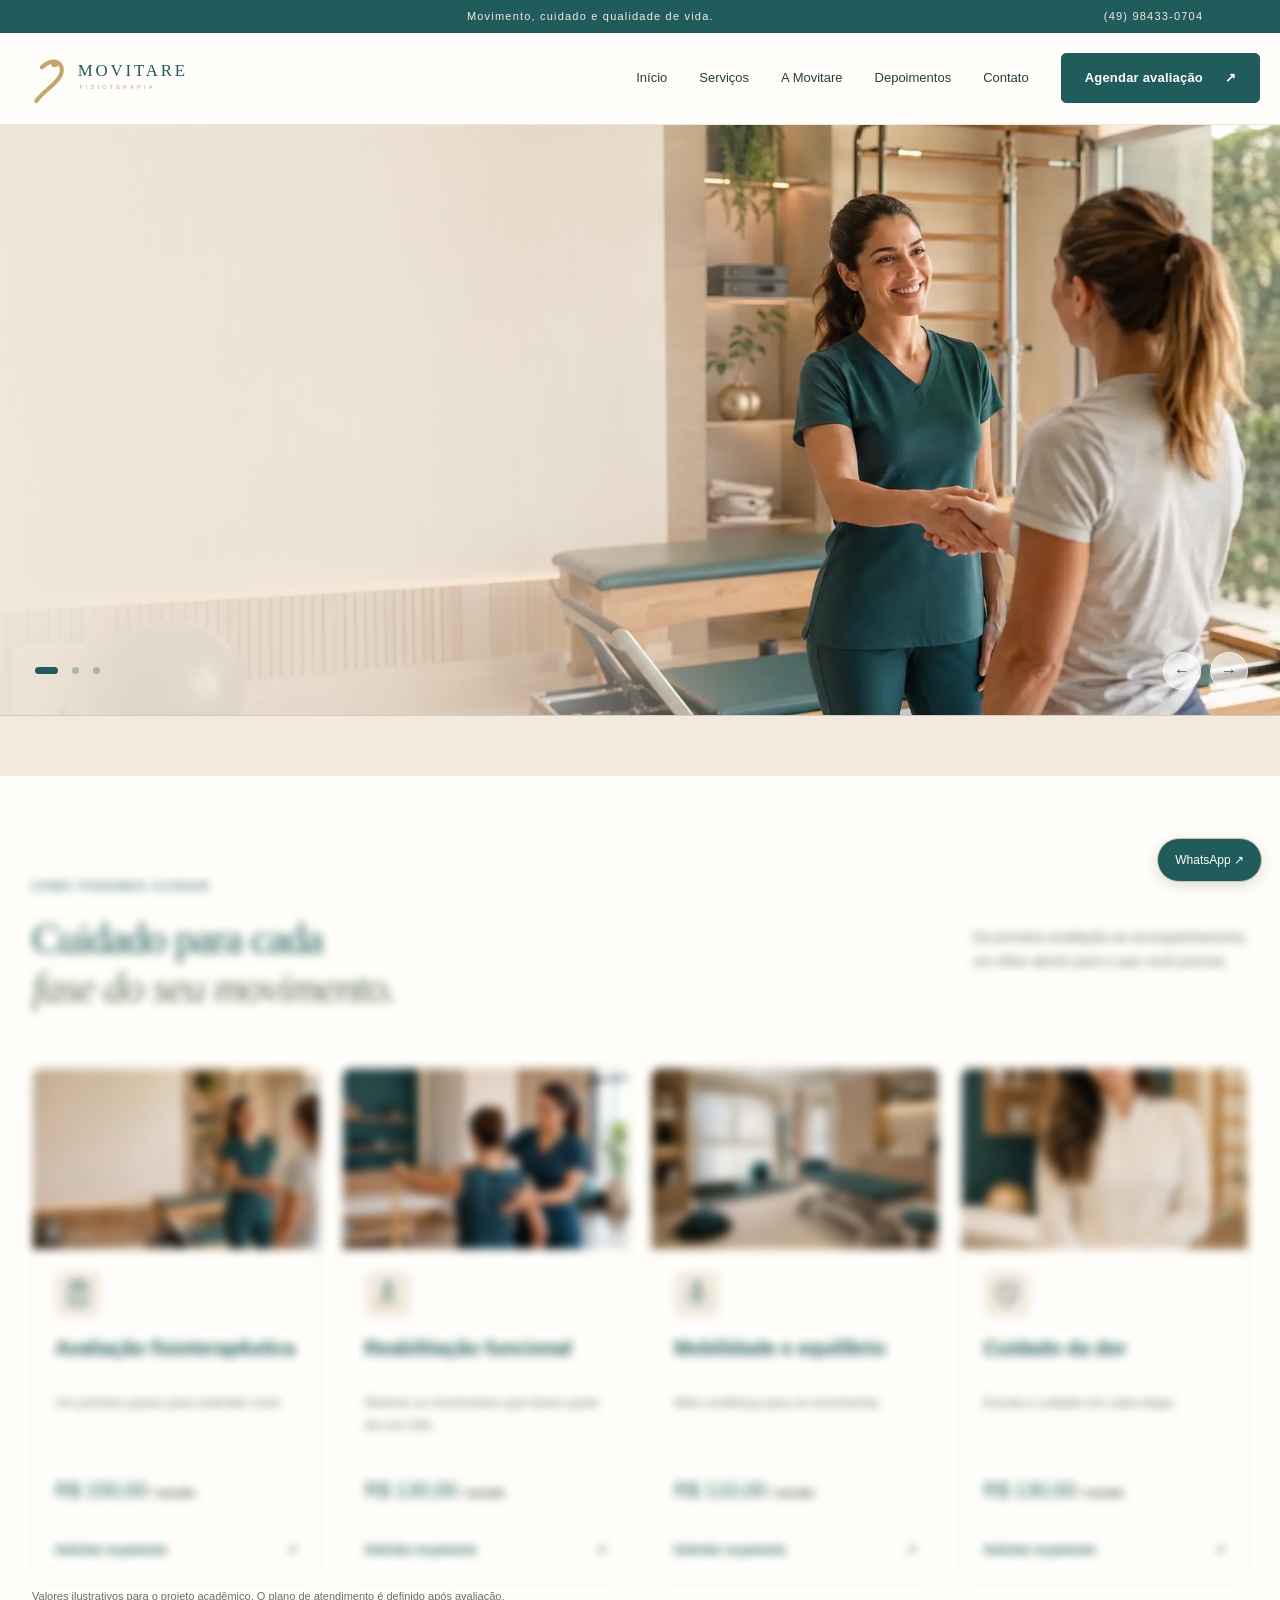
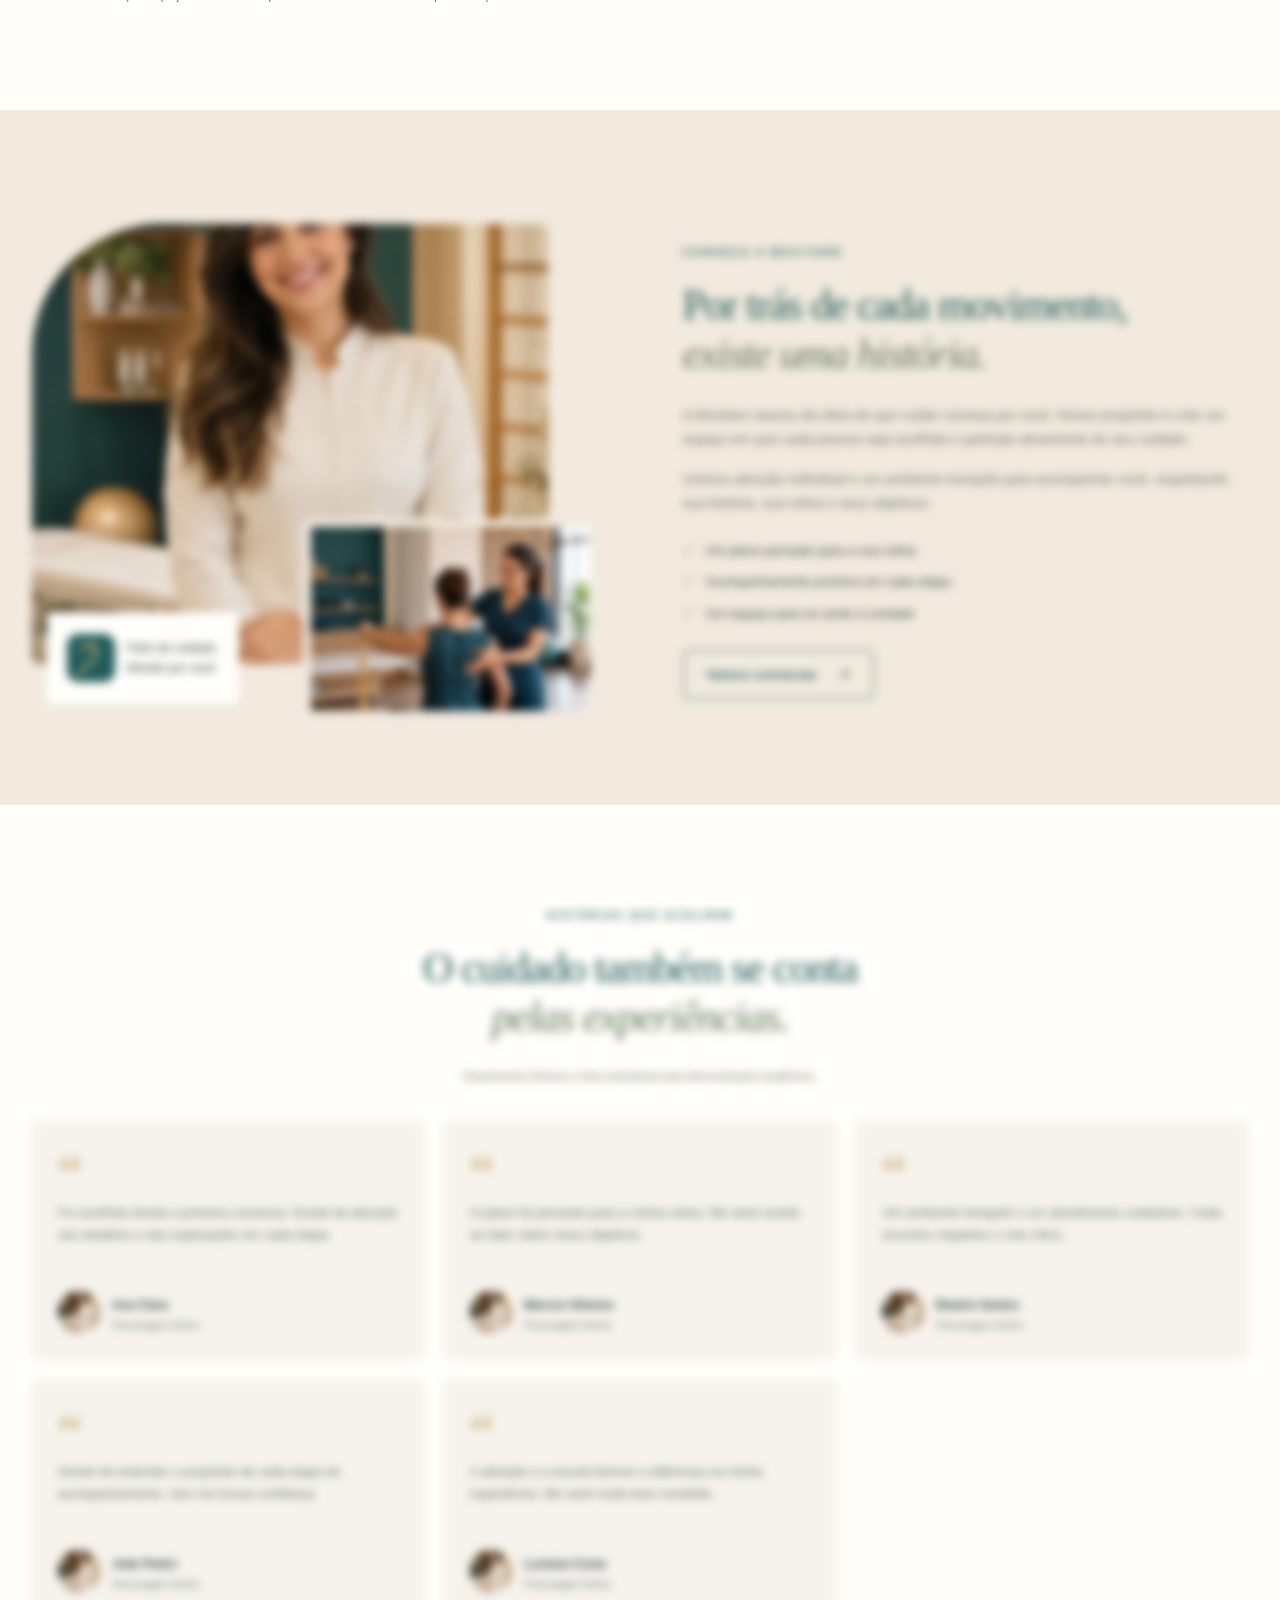
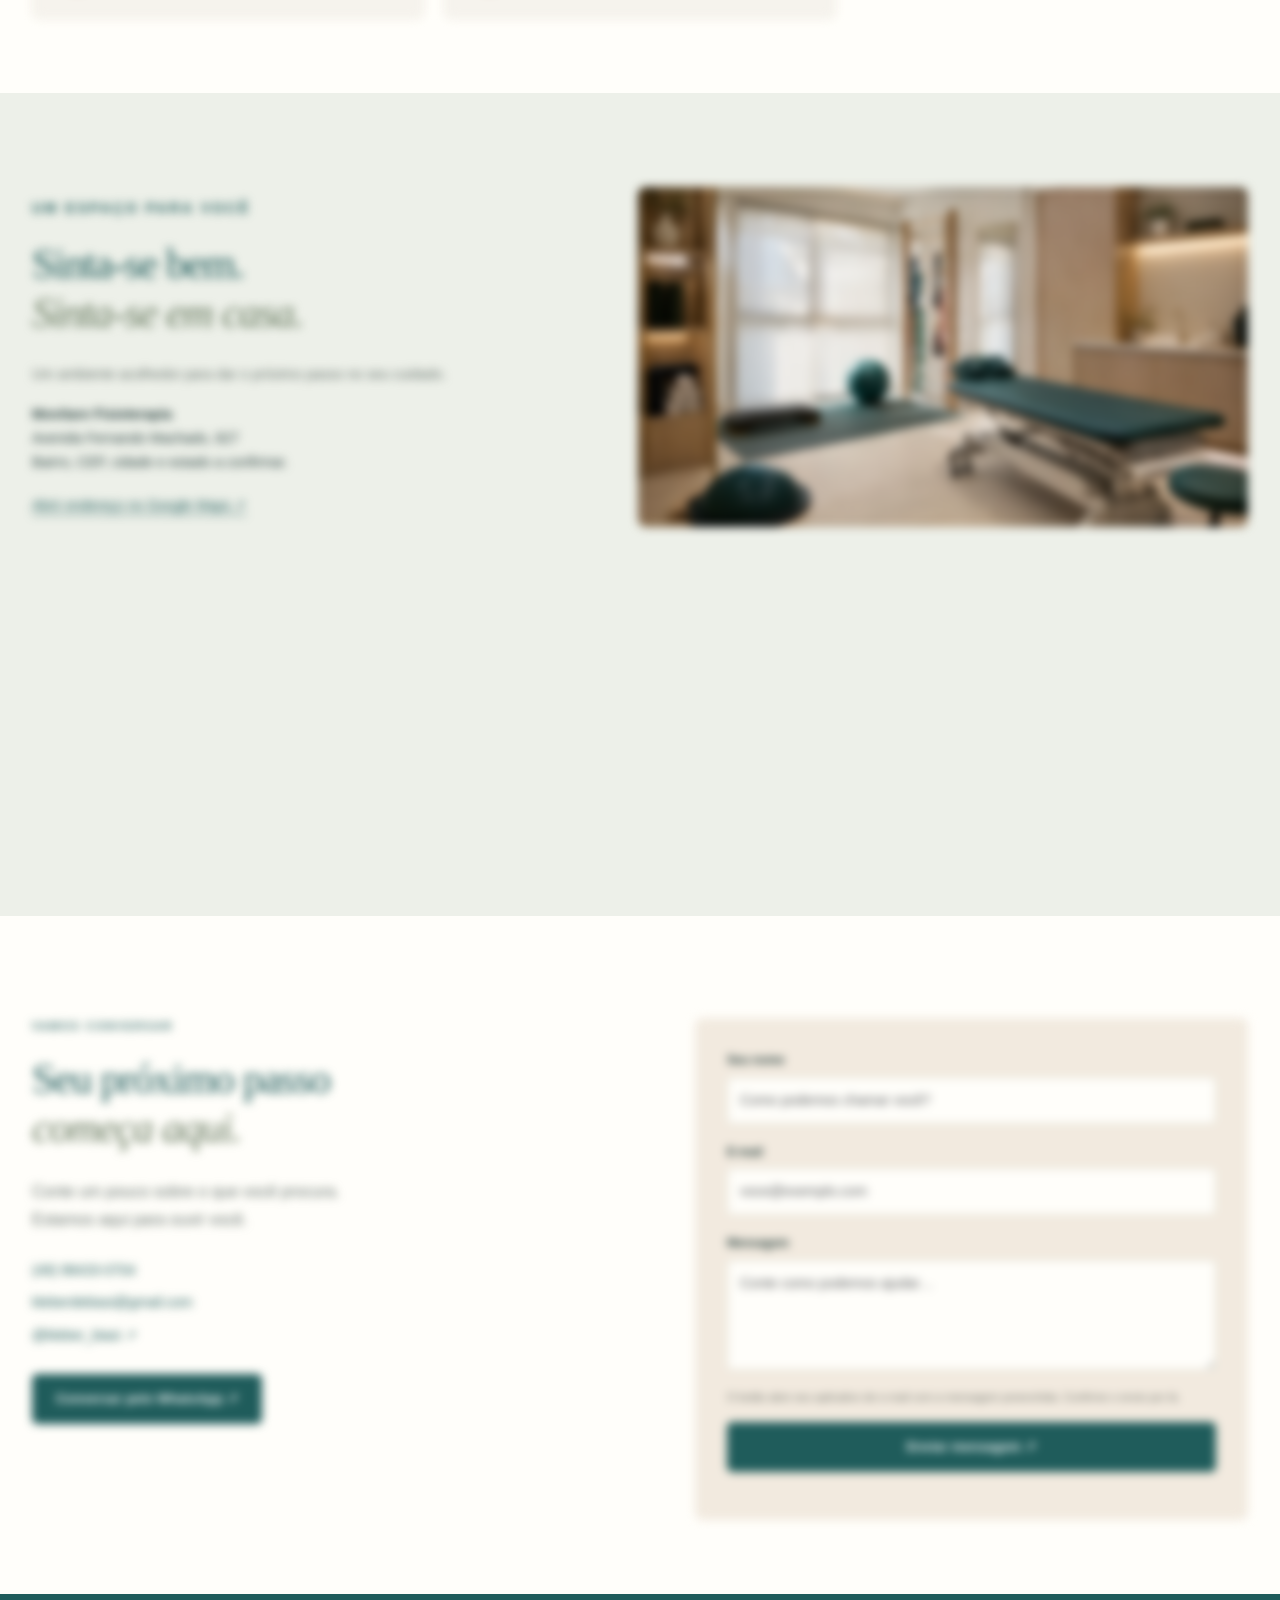
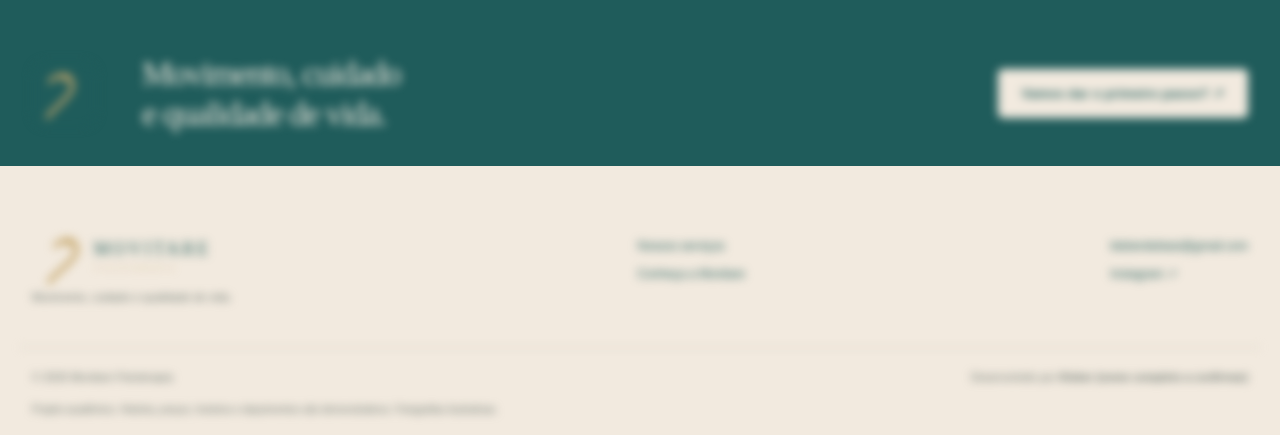
==== index.html @ c1bf9001 "Adiciona paginas e recursos do site Movitare" ====
<!doctype html><html lang="pt-BR"><head><meta charset="utf-8"><meta name="viewport" content="width=device-width, initial-scale=1"><meta name="description" content="Movitare Fisioterapia. Conheça nossos serviços e solicite seu orçamento. Movimento, cuidado e qualidade de vida."><meta property="og:title" content="Início | Movitare Fisioterapia"><meta property="og:image" content="movitare-assets/compartilhamento-social.webp"><meta name="theme-color" content="#1F5C5B"><title>Início | Movitare Fisioterapia</title><link rel="icon" href="movitare-assets/favicon-512.png"><link rel="stylesheet" href="vendor/bootstrap.min.css"><link rel="stylesheet" href="css/style.css"><script defer src="vendor/bootstrap.bundle.min.js"></script><script defer src="js/main.js"></script></head><body><a class="skip" href="#conteudo">Pular para o conteúdo</a><div class="topbar">Movimento, cuidado e qualidade de vida. <a href="tel:+5549984330704">(49) 98433-0704</a></div><header><nav class="navbar navbar-expand-lg container" aria-label="Menu principal"><a class="navbar-brand" href="index.html"><img src="movitare-assets/logo-movitare.svg" alt="Movitare Fisioterapia" width="225" height="57"></a><button class="navbar-toggler" type="button" data-bs-toggle="collapse" data-bs-target="#menu" aria-controls="menu" aria-expanded="false" aria-label="Abrir menu"><span class="navbar-toggler-icon"></span></button><div class="collapse navbar-collapse" id="menu"><ul class="navbar-nav ms-auto align-items-lg-center"><li><a class="nav-link" href="index.html">Início</a></li><li><a class="nav-link" href="index.html#servicos">Serviços</a></li><li><a class="nav-link" href="index.html#sobre">A Movitare</a></li><li><a class="nav-link" href="index.html#depoimentos">Depoimentos</a></li><li><a class="nav-link" href="index.html#contato">Contato</a></li><li><a class="btn btn-brand ms-lg-3" href="https://wa.me/5549984330704" target="_blank" rel="noopener">Agendar avaliação <span aria-hidden="true">↗</span></a></li></ul></div></nav></header><main id="conteudo"><section id="destaques" class="carousel slide hero" aria-label="Serviços em destaque"><div class="carousel-inner"><div class="carousel-item active"><img class="hero-image" src="movitare-assets/banner-principal.webp" alt="Fisioterapeuta acolhendo uma paciente" fetchpriority="high"><div class="hero-shade"></div><div class="container hero-content"><p class="eyebrow">SEU MOVIMENTO IMPORTA</p><h1>Volte a fazer o que<br> <em>faz bem a você.</em></h1><p class="hero-description">Cuidado individual, escuta e acolhimento.<br>Fisioterapia que acompanha o seu ritmo.</p><a class="btn btn-brand" href="servico1.html">Agendar minha avaliação <span aria-hidden="true">↗</span></a><p class="hero-note"><span aria-hidden="true">✧</span> Cuidado humanizado. Movimento com propósito.</p></div></div><div class="carousel-item "><img class="hero-image" src="movitare-assets/atendimento-ilustrativo.webp" alt="Atendimento de fisioterapia" loading="lazy"><div class="hero-shade"></div><div class="container hero-content"><p class="eyebrow">CUIDADO EM CADA ETAPA</p><h1>Cada movimento,<br><em>uma nova conquista.</em></h1><p class="hero-description">Um plano de cuidado pensado para você<br>e para os movimentos da sua vida.</p><a class="btn btn-brand" href="servico2.html">Conhecer a reabilitação <span aria-hidden="true">↗</span></a><p class="hero-note"><span aria-hidden="true">✧</span> Cuidado humanizado. Movimento com propósito.</p></div></div><div class="carousel-item "><img class="hero-image" src="movitare-assets/consultorio-ilustrativo.webp" alt="Ambiente de atendimento da clínica" loading="lazy"><div class="hero-shade"></div><div class="container hero-content"><p class="eyebrow">MAIS LEVEZA NO DIA A DIA</p><h1>Encontre o seu<br><em>próximo movimento.</em></h1><p class="hero-description">Um espaço acolhedor para cuidar de você,<br>com atenção aos seus objetivos.</p><a class="btn btn-brand" href="#servicos">Explorar nossos serviços <span aria-hidden="true">↗</span></a><p class="hero-note"><span aria-hidden="true">✧</span> Cuidado humanizado. Movimento com propósito.</p></div></div></div><div class="hero-controls container"><div class="carousel-indicators"><button type="button" data-bs-target="#destaques" data-bs-slide-to="0" class="active" aria-current="true" aria-label="Destaque 1"></button><button type="button" data-bs-target="#destaques" data-bs-slide-to="1" class=""  aria-label="Destaque 2"></button><button type="button" data-bs-target="#destaques" data-bs-slide-to="2" class=""  aria-label="Destaque 3"></button></div><div><button class="circle-button" type="button" data-bs-target="#destaques" data-bs-slide="prev" aria-label="Destaque anterior">←</button><button class="circle-button" type="button" data-bs-target="#destaques" data-bs-slide="next" aria-label="Próximo destaque">→</button></div></div></section><div class="values"><div class="container"><span>✧ Atendimento individualizado</span><span>✧ Escuta e acolhimento</span><span>✧ Cuidado em cada movimento</span></div></div><section id="servicos" class="section container"><div class="section-heading"><div><p class="eyebrow">COMO PODEMOS AJUDAR</p><h2>Cuidado para cada<br><em>fase do seu movimento.</em></h2></div><p>Da primeira avaliação ao acompanhamento,<br>um olhar atento para o que você precisa.</p></div><div class="services-grid"><article class="card service-card"><a href="servico1.html" tabindex="-1" aria-hidden="true"><img class="card-img-top" src="movitare-assets/banner-principal.webp" alt="" loading="lazy"></a><div class="card-body"><img class="service-icon" src="movitare-assets/icone-avaliacao.svg" alt="" width="46" height="46"><h3>Avaliação fisioterapêutica</h3><p>Um primeiro passo para entender você.</p><div class="price"><strong>R$ 150,00</strong><span> / sessão</span></div><a class="service-link" href="servico1.html">Solicitar orçamento <span aria-hidden="true">↗</span></a></div></article><article class="card service-card"><a href="servico2.html" tabindex="-1" aria-hidden="true"><img class="card-img-top" src="movitare-assets/atendimento-ilustrativo.webp" alt="" loading="lazy"></a><div class="card-body"><img class="service-icon" src="movitare-assets/icone-reabilitacao.svg" alt="" width="46" height="46"><h3>Reabilitação funcional</h3><p>Retome os movimentos que fazem parte da sua vida.</p><div class="price"><strong>R$ 130,00</strong><span> / sessão</span></div><a class="service-link" href="servico2.html">Solicitar orçamento <span aria-hidden="true">↗</span></a></div></article><article class="card service-card"><a href="servico3.html" tabindex="-1" aria-hidden="true"><img class="card-img-top" src="movitare-assets/consultorio-ilustrativo.webp" alt="" loading="lazy"></a><div class="card-body"><img class="service-icon" src="movitare-assets/icone-mobilidade.svg" alt="" width="46" height="46"><h3>Mobilidade e equilíbrio</h3><p>Mais confiança para se movimentar.</p><div class="price"><strong>R$ 110,00</strong><span> / sessão</span></div><a class="service-link" href="servico3.html">Solicitar orçamento <span aria-hidden="true">↗</span></a></div></article><article class="card service-card"><a href="servico4.html" tabindex="-1" aria-hidden="true"><img class="card-img-top" src="movitare-assets/foto-profissional-ilustrativa.webp" alt="" loading="lazy"></a><div class="card-body"><img class="service-icon" src="movitare-assets/icone-dor.svg" alt="" width="46" height="46"><h3>Cuidado da dor</h3><p>Escuta e cuidado em cada etapa.</p><div class="price"><strong>R$ 130,00</strong><span> / sessão</span></div><a class="service-link" href="servico4.html">Solicitar orçamento <span aria-hidden="true">↗</span></a></div></article></div><p class="small-note">Valores ilustrativos para o projeto acadêmico. O plano de atendimento é definido após avaliação.</p></section><section id="sobre" class="about-section"><div class="container about-grid"><div class="about-photos"><img class="about-main" src="movitare-assets/foto-profissional-ilustrativa.webp" alt="Fotografia ilustrativa de uma profissional de fisioterapia" loading="lazy"><img class="about-small" src="movitare-assets/atendimento-ilustrativo.webp" alt="Atendimento individual ilustrativo" loading="lazy"><div class="about-seal"><img src="movitare-assets/simbolo-movitare.svg" alt="" width="48" height="60"><span>Feito de cuidado.<br>Movido por você.</span></div></div><div><p class="eyebrow">CONHEÇA A MOVITARE</p><h2>Por trás de cada movimento,<br><em>existe uma história.</em></h2><p>A Movitare nasceu da ideia de que cuidar começa por ouvir. Nosso propósito é criar um espaço em que cada pessoa seja acolhida e participe ativamente do seu cuidado.</p><p>Unimos atenção individual e um ambiente tranquilo para acompanhar você, respeitando sua história, sua rotina e seus objetivos.</p><ul class="care-list"><li>Um plano pensado para a sua rotina</li><li>Acompanhamento próximo em cada etapa</li><li>Um espaço para se sentir à vontade</li></ul><a class="btn btn-outline-brand" href="#contato">Vamos conversar <span aria-hidden="true">↗</span></a></div></div></section><section id="depoimentos" class="section container"><p class="eyebrow text-center">HISTÓRIAS QUE ACOLHEM</p><h2 class="text-center">O cuidado também se conta<br><em>pelas experiências.</em></h2><p class="text-center small-note">Depoimentos fictícios e fotos ilustrativas para demonstração acadêmica.</p><div class="testimonial-grid"><figure class="testimonial"><span class="quote" aria-hidden="true">“</span><blockquote>Fui acolhida desde a primeira conversa. Gostei da atenção aos detalhes e das explicações em cada etapa.</blockquote><figcaption><img src="movitare-assets/foto-profissional-ilustrativa.webp" alt="Foto ilustrativa; não representa Ana Clara" loading="lazy"><div><strong>Ana Clara</strong><small>Personagem fictício</small></div></figcaption></figure><figure class="testimonial"><span class="quote" aria-hidden="true">“</span><blockquote>O plano foi pensado para a minha rotina. Me senti ouvido ao falar sobre meus objetivos.</blockquote><figcaption><img src="movitare-assets/foto-profissional-ilustrativa.webp" alt="Foto ilustrativa; não representa Marcos Oliveira" loading="lazy"><div><strong>Marcos Oliveira</strong><small>Personagem fictício</small></div></figcaption></figure><figure class="testimonial"><span class="quote" aria-hidden="true">“</span><blockquote>Um ambiente tranquilo e um atendimento cuidadoso. Cada encontro respeitou o meu ritmo.</blockquote><figcaption><img src="movitare-assets/foto-profissional-ilustrativa.webp" alt="Foto ilustrativa; não representa Beatriz Santos" loading="lazy"><div><strong>Beatriz Santos</strong><small>Personagem fictício</small></div></figcaption></figure><figure class="testimonial"><span class="quote" aria-hidden="true">“</span><blockquote>Gostei de entender o propósito de cada etapa do acompanhamento. Isso me trouxe confiança.</blockquote><figcaption><img src="movitare-assets/foto-profissional-ilustrativa.webp" alt="Foto ilustrativa; não representa João Pedro" loading="lazy"><div><strong>João Pedro</strong><small>Personagem fictício</small></div></figcaption></figure><figure class="testimonial"><span class="quote" aria-hidden="true">“</span><blockquote>A atenção e a escuta fizeram a diferença na minha experiência. Me senti muito bem recebida.</blockquote><figcaption><img src="movitare-assets/foto-profissional-ilustrativa.webp" alt="Foto ilustrativa; não representa Luciana Costa" loading="lazy"><div><strong>Luciana Costa</strong><small>Personagem fictício</small></div></figcaption></figure></div></section><section class="visit-section"><div class="container visit-grid"><div><p class="eyebrow">UM ESPAÇO PARA VOCÊ</p><h2>Sinta-se bem.<br><em>Sinta-se em casa.</em></h2><p>Um ambiente acolhedor para dar o próximo passo no seu cuidado.</p><address><strong>Movitare Fisioterapia</strong><br>Avenida Fernando Machado, 827<br><span data-address>Bairro, CEP, cidade e estado a confirmar.</span></address><a href="https://www.google.com/maps/search/?api=1&query=Avenida+Fernando+Machado+827" target="_blank" rel="noopener">Abrir endereço no Google Maps ↗</a></div><img src="movitare-assets/consultorio-ilustrativo.webp" alt="Consultório ilustrativo com equipamentos para fisioterapia" loading="lazy"></div><div class="container"><iframe class="map" title="Localização aproximada: Avenida Fernando Machado, 827. Confirme a cidade antes de visitar." src="https://maps.google.com/maps?q=Avenida%20Fernando%20Machado%20827&output=embed" loading="lazy" referrerpolicy="no-referrer-when-downgrade"></iframe></div></section><section class="section container" id="contato"><div class="contact-grid"><div><p class="eyebrow">VAMOS CONVERSAR</p><h2>Seu próximo passo<br><em>começa aqui.</em></h2><p>Conte um pouco sobre o que você procura.<br>Estamos aqui para ouvir você.</p><div class="contact-details"><a href="tel:+5549984330704">(49) 98433-0704</a><a href="mailto:kleberdebiasi@gmail.com">kleberdebiasi@gmail.com</a><a href="https://www.instagram.com/kleber_biasi/" target="_blank" rel="noopener">@kleber_biasi ↗</a></div><a class="btn btn-brand" href="https://wa.me/5549984330704" target="_blank" rel="noopener">Conversar pelo WhatsApp ↗</a></div><form id="contact-form" class="contact-form"><label for="contact-name">Seu nome</label><input id="contact-name" name="nome" class="form-control" autocomplete="name" placeholder="Como podemos chamar você?" required maxlength="100"><label for="contact-email">E-mail</label><input id="contact-email" name="email" type="email" class="form-control" autocomplete="email" placeholder="voce@exemplo.com" required><label for="contact-message">Mensagem</label><textarea id="contact-message" name="mensagem" class="form-control" rows="4" placeholder="Conte como podemos ajudar…" required maxlength="3000"></textarea><p class="small-note">O botão abre seu aplicativo de e-mail com a mensagem preenchida. Confirme o envio por lá.</p><button class="btn btn-brand w-100" type="submit">Enviar mensagem ↗</button><p class="form-status" role="status"></p></form></div></section><section class="closing"><div class="container"><img src="movitare-assets/simbolo-movitare.svg" width="65" height="80" alt=""><h2>Movimento, cuidado<br>e qualidade de vida.</h2><a href="https://wa.me/5549984330704" class="btn btn-sand" target="_blank" rel="noopener">Vamos dar o primeiro passo? ↗</a></div></section></main><footer><div class="container footer-top"><div><img src="movitare-assets/logo-movitare.svg" alt="Movitare Fisioterapia" width="240" height="60"><p>Movimento, cuidado e qualidade de vida.</p></div><div><a href="index.html#servicos">Nossos serviços</a><a href="index.html#sobre">Conheça a Movitare</a></div><div><a href="mailto:kleberdebiasi@gmail.com">kleberdebiasi@gmail.com</a><a href="https://www.instagram.com/kleber_biasi/" target="_blank" rel="noopener">Instagram ↗</a></div></div><div class="container footer-bottom"><span>© 2026 Movitare Fisioterapia</span><span>Desenvolvido por <strong data-developer>Kleber (nome completo a confirmar)</strong></span></div><p class="academic container">Projeto acadêmico. História, preços, horários e depoimentos são demonstrativos. Fotografias ilustrativas.</p></footer><a class="floating-whatsapp" href="https://wa.me/5549984330704" target="_blank" rel="noopener" aria-label="Conversar pelo WhatsApp">WhatsApp ↗</a></body></html>
---- css/style.css ----
:root{--green:#1f5c5b;--sand:#f2eadf;--gold:#c5a66a;--ink:#263f3d;--muted:#64716b;--bs-primary:#1f5c5b}*{box-sizing:border-box}html{scroll-behavior:smooth;scroll-padding-top:100px}body{font-family:Arial,Helvetica,sans-serif;color:var(--ink);background:#fffefa;line-height:1.7}a{color:var(--green);text-underline-offset:4px}img{max-width:100%}h1,h2,h3{line-height:1.16;color:var(--green)}h1,h2{font-family:Georgia,'Times New Roman',serif;font-weight:400;letter-spacing:-1.4px}h1{font-size:clamp(2.8rem,4.7vw,4.65rem)}h2{font-size:clamp(2.1rem,3.3vw,3.3rem);margin-bottom:25px}h3{font-size:1.22rem;font-weight:600}em{font-weight:400;color:#66795e}p{color:var(--muted)}.container{max-width:1240px}.topbar{background:var(--green);color:var(--sand);text-align:center;font-size:11px;letter-spacing:1.2px;padding:7px 6%}.topbar a{color:var(--sand);float:right;text-decoration:none}header{position:sticky;top:0;background:#fffefa;z-index:1020;border-bottom:1px solid #e9e8df}.navbar{min-height:91px}.nav-link{font-size:13px;margin:0 8px;color:var(--ink)}.nav-link:hover{color:#a6874c}.btn{padding:14px 23px;border-radius:5px;font-size:13px;font-weight:600;letter-spacing:.2px}.btn span{margin-left:18px}.btn-brand{background:var(--green);color:white;border:1px solid var(--green)}.btn-brand:hover,.btn-brand:focus-visible{background:#174746;color:white;border-color:#174746}.btn-outline-brand{border:1px solid var(--green);color:var(--green)}.btn-outline-brand:hover{background:var(--green);color:white}.btn-sand{background:var(--sand);color:var(--green)}.hero{position:relative}.hero .carousel-item{height:590px}.hero-image{width:100%;height:100%;object-fit:cover;position:absolute;inset:0}.hero-shade{position:absolute;inset:0;background:linear-gradient(90deg,rgba(242,234,223,.95),rgba(242,234,223,.81) 30%,rgba(242,234,223,0) 67%)}.hero-content{position:relative;padding-top:94px}.eyebrow{font-size:10px;letter-spacing:2.6px;color:var(--green);font-weight:700;margin-bottom:20px}.hero-description{font-size:16px;margin:24px 0;color:#4b5d52}.hero-note{font-size:11px;margin-top:23px}.hero-note span{color:#9a7d49;font-size:20px;margin-right:6px}.hero-controls{position:absolute;bottom:25px;left:50%;transform:translateX(-50%);display:flex;align-items:center;justify-content:space-between}.carousel-indicators{position:static;margin:0;gap:8px}.carousel-indicators [data-bs-target]{border:0;background:var(--green);width:7px;height:7px;border-radius:50%;opacity:.3}.carousel-indicators .active{opacity:1;width:23px;border-radius:6px}.circle-button{border:1px solid #fff9;background:#fff9;border-radius:50%;width:38px;height:38px;margin-left:9px;color:var(--green)}.values{background:var(--sand);border-top:1px solid #d6cbb7}.values .container{display:flex;justify-content:space-around;padding:20px 12px;font-size:12px;color:var(--green)}.section{padding-top:88px;padding-bottom:88px}.section-heading{display:flex;align-items:center;justify-content:space-between;gap:24px;margin-bottom:30px}.section-heading p{font-size:14px}.section-heading .eyebrow{font-size:10px}.services-grid{display:grid;grid-template-columns:repeat(4,1fr);gap:22px}.service-card{background:#fffefa;border:1px solid #e2e3da;border-radius:9px;overflow:hidden;transition:transform .2s,box-shadow .2s}.service-card:hover{transform:translateY(-5px);box-shadow:0 12px 30px #1f5c5b0d}.card-img-top{height:180px;object-fit:cover}.card-body{padding:22px;position:relative;display:flex;flex-direction:column}.service-icon{background:var(--sand);padding:7px;border-radius:9px;margin-bottom:20px}.card-body h3{min-height:47px}.card-body p{font-size:13px;min-height:65px}.price{margin-top:auto;font-size:12px}.price strong{font-size:20px;font-weight:500;color:var(--green)}.service-link{display:flex;justify-content:space-between;margin-top:17px;padding-top:15px;border-top:1px solid #e8e6dd;text-decoration:none;font-size:12px;font-weight:600}.small-note{font-size:11px;color:#6b7068;margin-top:18px}.about-section{background:var(--sand);padding:100px 0}.about-grid{display:grid;grid-template-columns:1fr 1fr;gap:85px;align-items:center}.about-photos{position:relative;padding:0 50px 55px 0}.about-main{height:440px;width:100%;object-fit:cover;border-radius:130px 8px 8px 8px}.about-small{position:absolute;right:0;bottom:0;width:52%;height:200px;object-fit:cover;border:8px solid var(--sand);border-radius:10px}.about-seal{position:absolute;left:15px;bottom:15px;background:#fffefa;padding:16px 20px;display:flex;gap:12px;align-items:center;font-size:12px;border-radius:5px}.about-grid p{font-size:14px}.about-grid .eyebrow{font-size:10px}.care-list{list-style:none;padding:0;margin:25px 0;font-size:13px}.care-list li{margin-bottom:9px}.care-list li:before{content:'✓';color:#8c7445;margin-right:12px}.testimonial-grid{display:grid;grid-template-columns:repeat(3,1fr);gap:20px;margin-top:35px}.testimonial{padding:25px;background:#f6f3ed;border:1px solid #ece8dd;border-radius:7px;margin:0}.testimonial:nth-child(n+4){grid-column:auto}.quote{font-family:Georgia,serif;font-size:55px;color:var(--gold);line-height:1}.testimonial blockquote{font-size:13px;color:#58675f;min-height:72px}.testimonial figcaption{display:flex;gap:12px;align-items:center}.testimonial img{width:42px;height:42px;object-fit:cover;border-radius:50%}.testimonial strong{font-size:12px}.testimonial small{display:block;font-size:10px;color:var(--muted)}.visit-section{padding:80px 0;background:#edf0e9}.visit-grid{display:grid;grid-template-columns:1fr 1.15fr;gap:75px;align-items:center}.visit-grid>img{width:100%;height:340px;object-fit:cover;border-radius:8px}.visit-grid p,.visit-grid address,.visit-grid a{font-size:14px}.map{border:0;border-radius:8px;margin-top:35px;width:100%;height:280px}.contact-grid{display:grid;grid-template-columns:1fr 1fr;gap:110px}.contact-details{display:grid;gap:9px;margin:26px 0;font-size:14px}.contact-details a{text-decoration:none}.contact-form{padding:32px;background:var(--sand);border-radius:8px}.contact-form label{display:block;margin:0 0 6px;font-size:12px;font-weight:600}.form-control,.form-select{border-color:#dcded2;border-radius:4px;padding:12px;background:#fffefa;font-size:14px}.form-control:focus,.form-select:focus{border-color:var(--green);box-shadow:0 0 0 3px #1f5c5b20}.contact-form .form-control{margin-bottom:18px}.form-status{font-size:12px;margin-top:12px}.closing{background:var(--green);padding:46px 0}.closing .container{display:flex;align-items:center;justify-content:space-between;gap:25px}.closing h2{color:var(--sand);font-size:34px;margin:0}.closing img{margin-right:20px}.closing .btn{margin-left:auto}footer{background:var(--sand);padding:48px 0 15px}.footer-top{display:flex;justify-content:space-between;gap:30px}.footer-top p{font-size:11px}.footer-top a{display:block;font-size:12px;text-decoration:none;margin:8px 0}.footer-bottom{display:flex;justify-content:space-between;gap:20px;border-top:1px solid #d8d1c3;padding-top:20px;margin-top:25px;font-size:11px;color:var(--muted)}.academic{font-size:10px;margin-top:14px}.floating-whatsapp{position:fixed;bottom:18px;right:18px;background:var(--green);color:white;padding:11px 17px;border:1px solid #d3c6a0;border-radius:30px;text-decoration:none;font-size:12px;box-shadow:0 4px 15px #0002;z-index:1030}.floating-whatsapp:hover{color:white;background:#174746}.skip{position:absolute;top:-100px;left:10px;background:white;padding:12px;z-index:2000}.skip:focus{top:10px}:focus-visible{outline:3px solid #a88846;outline-offset:4px}.service-intro{padding-top:35px;padding-bottom:55px}.back-link{display:inline-block;margin-bottom:35px;font-size:13px}.service-detail-grid{display:grid;grid-template-columns:1fr 1fr;align-items:center;gap:60px}.service-detail-grid h1{font-size:clamp(2.8rem,4vw,4rem)}.service-detail-grid>img{height:450px;width:100%;object-fit:cover;border-radius:90px 8px 8px 8px}.detail-price{font-size:30px;color:var(--green);margin-top:25px}.detail-price small{font-size:13px}.detail-content{display:grid;grid-template-columns:1fr 1fr;gap:65px;align-items:center}.detail-second-photo{width:100%;height:360px;object-fit:cover;border-radius:8px}.table{font-size:13px;--bs-table-bg:transparent}.table th,.table td{padding:15px 8px;color:var(--ink)}caption{font-size:11px}.video-section{background:var(--sand);padding:65px 0}.video-section iframe{border-radius:8px}.faq{max-width:900px}.accordion{--bs-accordion-active-bg:#f2eadf;--bs-accordion-active-color:#1f5c5b;--bs-accordion-btn-focus-box-shadow:0 0 0 3px #1f5c5b20}.accordion-button{padding:22px;font-size:15px;color:var(--green)}.accordion-body{font-size:14px}.modal-content{background:#fffefa}.modal-header,.modal-body{padding:24px}.modal .form-label{font-size:13px}@media(min-width:1500px){.hero .carousel-item{height:650px}.hero-content{padding-top:120px}}@media(max-width:991px){.container{padding-left:25px;padding-right:25px}.navbar-collapse{padding-bottom:20px}.nav-link{padding:10px 0}.services-grid{grid-template-columns:repeat(2,1fr)}.about-grid,.contact-grid{gap:35px}.about-main{height:390px}.about-seal{left:0;font-size:10px}.section{padding-top:65px;padding-bottom:65px}.hero .carousel-item{height:560px}.hero-shade{background:linear-gradient(90deg,#f2eadff2,#f2eadfbb 45%,#f2eadf18)}.section-heading br{display:none}.testimonial-grid{grid-template-columns:repeat(2,1fr)}.visit-grid,.detail-content,.service-detail-grid{gap:30px}.closing h2{font-size:28px}.topbar a{display:none}}@media(max-width:600px){.navbar{min-height:76px}.navbar-brand img{width:185px;height:auto}.hero .carousel-item{height:630px}.hero-image{object-position:68% center}.hero-shade{background:linear-gradient(90deg,#f2eadff0,#f2eadfbc 62%,#f2eadf38)}.hero-content{padding-top:75px}.hero h1{font-size:43px;max-width:350px}.hero-description{font-size:14px;max-width:290px}.hero-description br{display:none}.hero-note{max-width:230px}.values .container{flex-wrap:wrap;gap:8px 18px;font-size:10px}.section-heading{display:block}.services-grid{gap:15px}.card-body{padding:16px}.card-img-top{height:135px}.card-body h3{font-size:17px;min-height:58px}.card-body p{font-size:12px;min-height:83px}.price strong{font-size:18px}.price span{display:block}.service-link{font-size:11px;gap:4px}.about-grid,.contact-grid,.visit-grid,.detail-content,.service-detail-grid{grid-template-columns:1fr}.about-section{padding:55px 0}.about-photos{padding-right:35px}.about-main{height:350px}.about-small{height:160px}.about-seal{bottom:10px}.testimonial-grid{grid-template-columns:1fr}.testimonial blockquote{min-height:0}.visit-section{padding:55px 0}.visit-grid>img{height:250px}.contact-form{padding:23px}.closing .container{flex-wrap:wrap;justify-content:center;text-align:center}.closing img{display:none}.closing .btn{margin:0}.footer-top{flex-wrap:wrap;gap:20px}.footer-bottom{flex-direction:column;gap:5px}.academic{padding-right:100px}.service-detail-grid>img{height:290px;order:-1}.service-intro{padding-top:25px}.detail-second-photo{height:260px}.map{height:240px}}@media(prefers-reduced-motion:reduce){html{scroll-behavior:auto}*,*::before,*::after{transition:none!important;animation:none!important}}

/* Scroll reveal: opacity and soft blur; translate preserves card hover transforms. */
.scroll-reveal {
  opacity: 0;
  filter: blur(5px);
  translate: 0 14px;
  transition: opacity 650ms cubic-bezier(.22, 1, .36, 1),
              filter 650ms cubic-bezier(.22, 1, .36, 1),
              translate 650ms cubic-bezier(.22, 1, .36, 1),
              transform 200ms ease, box-shadow 200ms ease;
}
.scroll-reveal.is-visible,
.scroll-reveal:focus-within {
  opacity: 1;
  filter: none;
  translate: 0 0;
}
/* Focused forms and links stay sharp while being used with a keyboard. */
.scroll-reveal:focus-within { transition: none; }
@media (max-width: 600px) {
  .scroll-reveal { filter: blur(3px); translate: 0 10px; }
  .scroll-reveal.is-visible, .scroll-reveal:focus-within { filter: none; translate: 0 0; }
}
@media (prefers-reduced-motion: reduce), print {
  .scroll-reveal { opacity: 1; filter: none; translate: none; transition: none; }
}
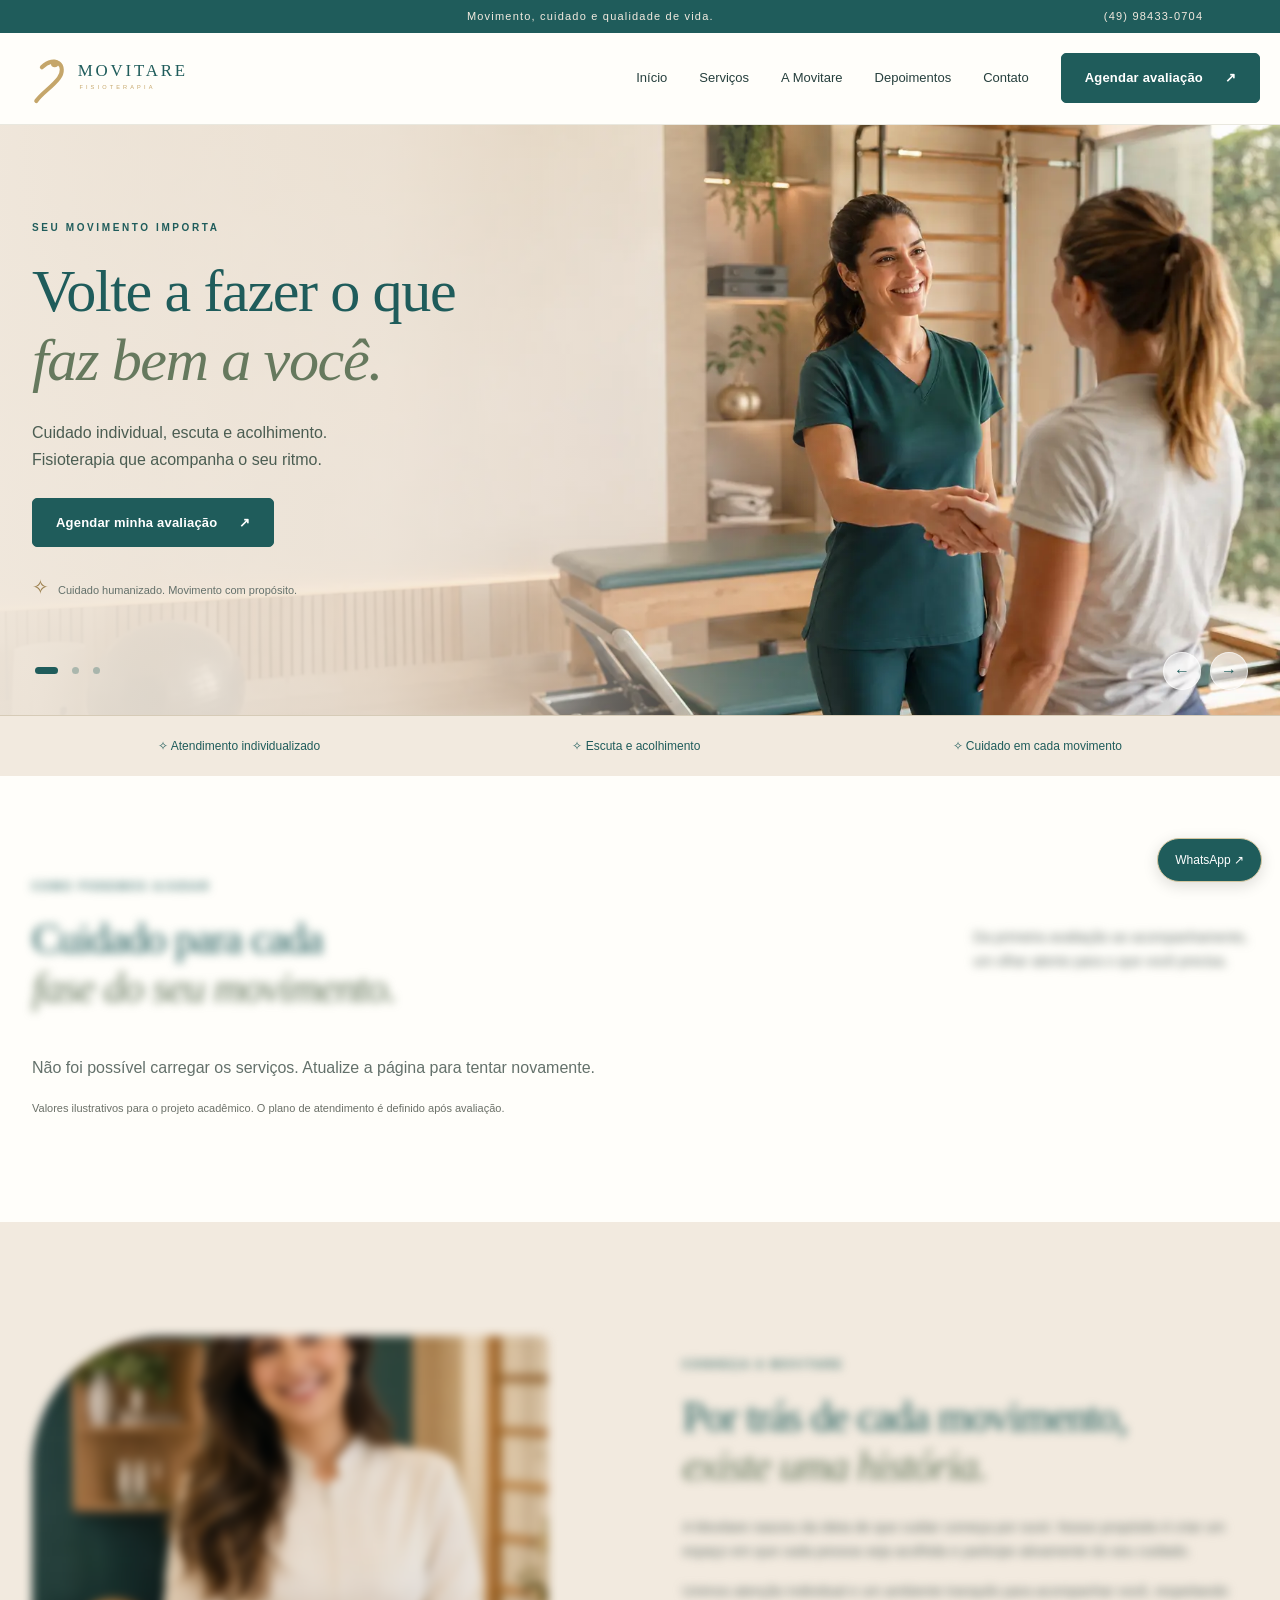
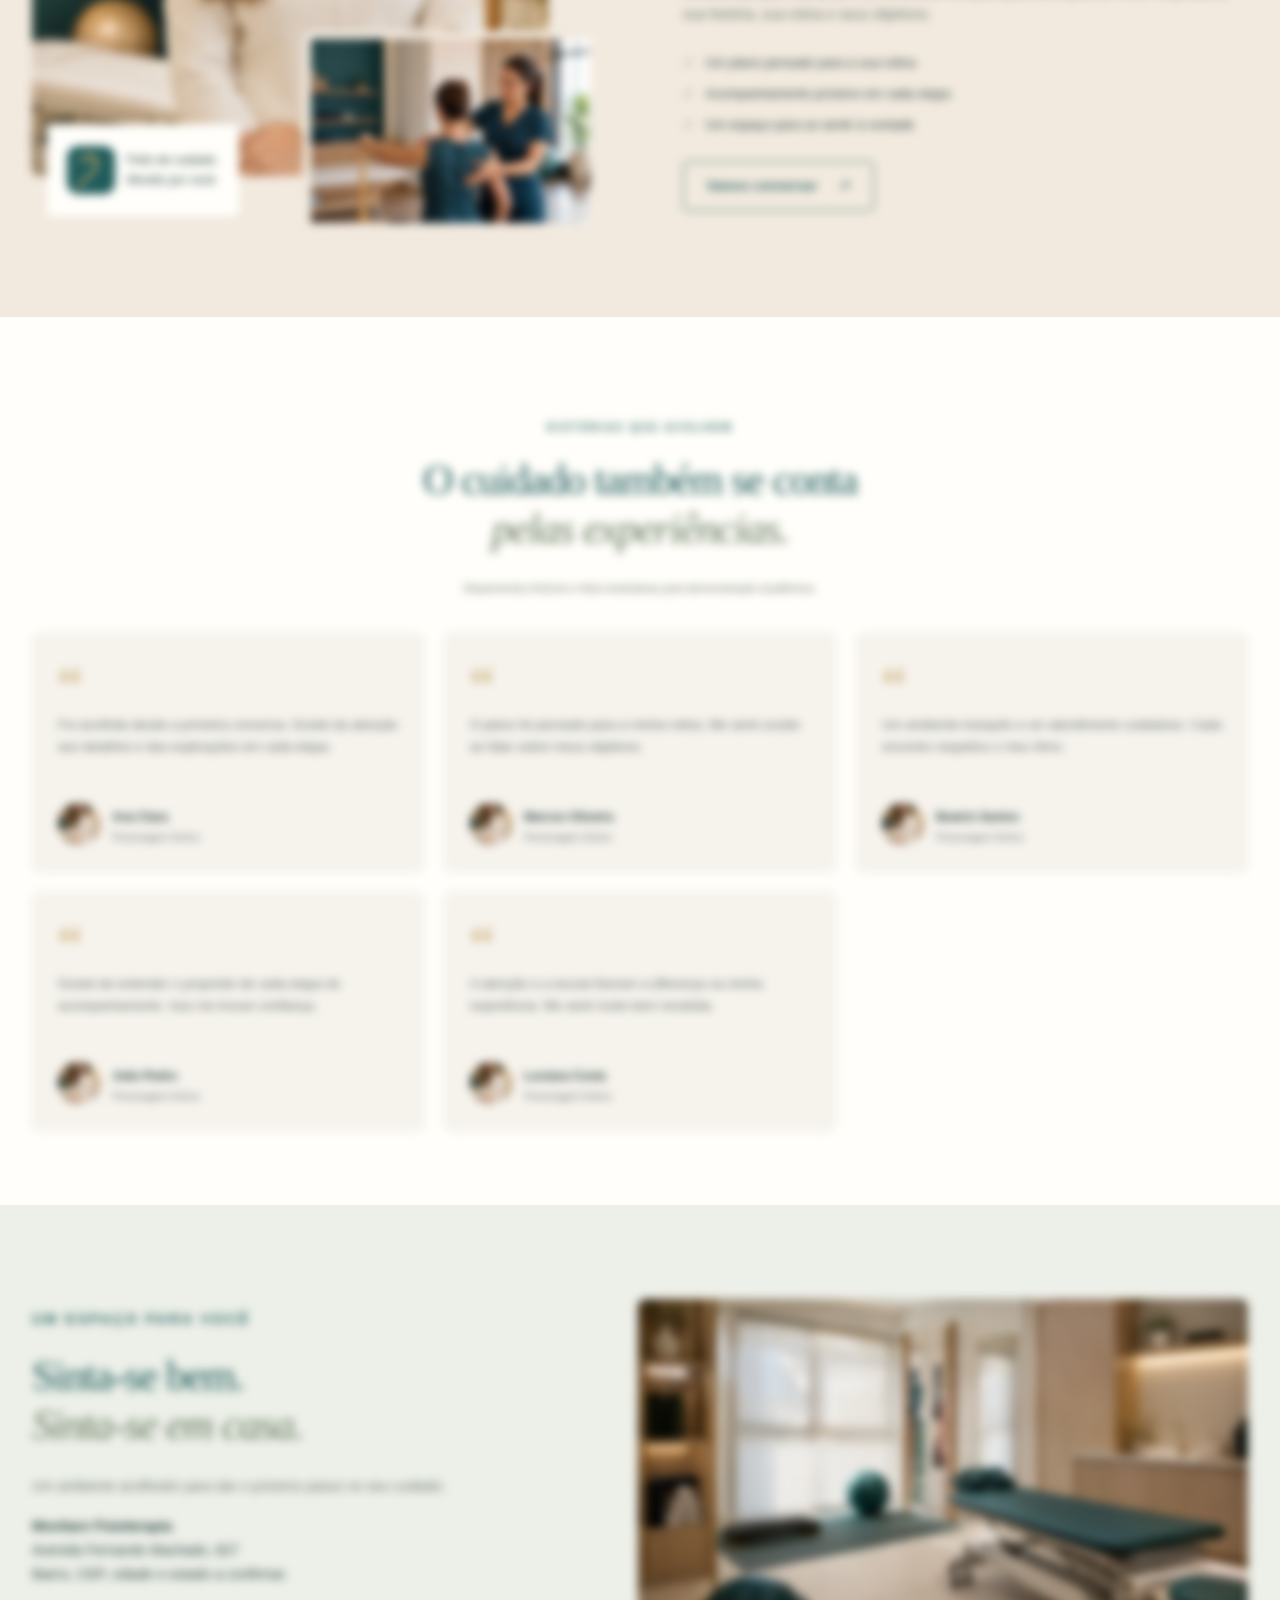
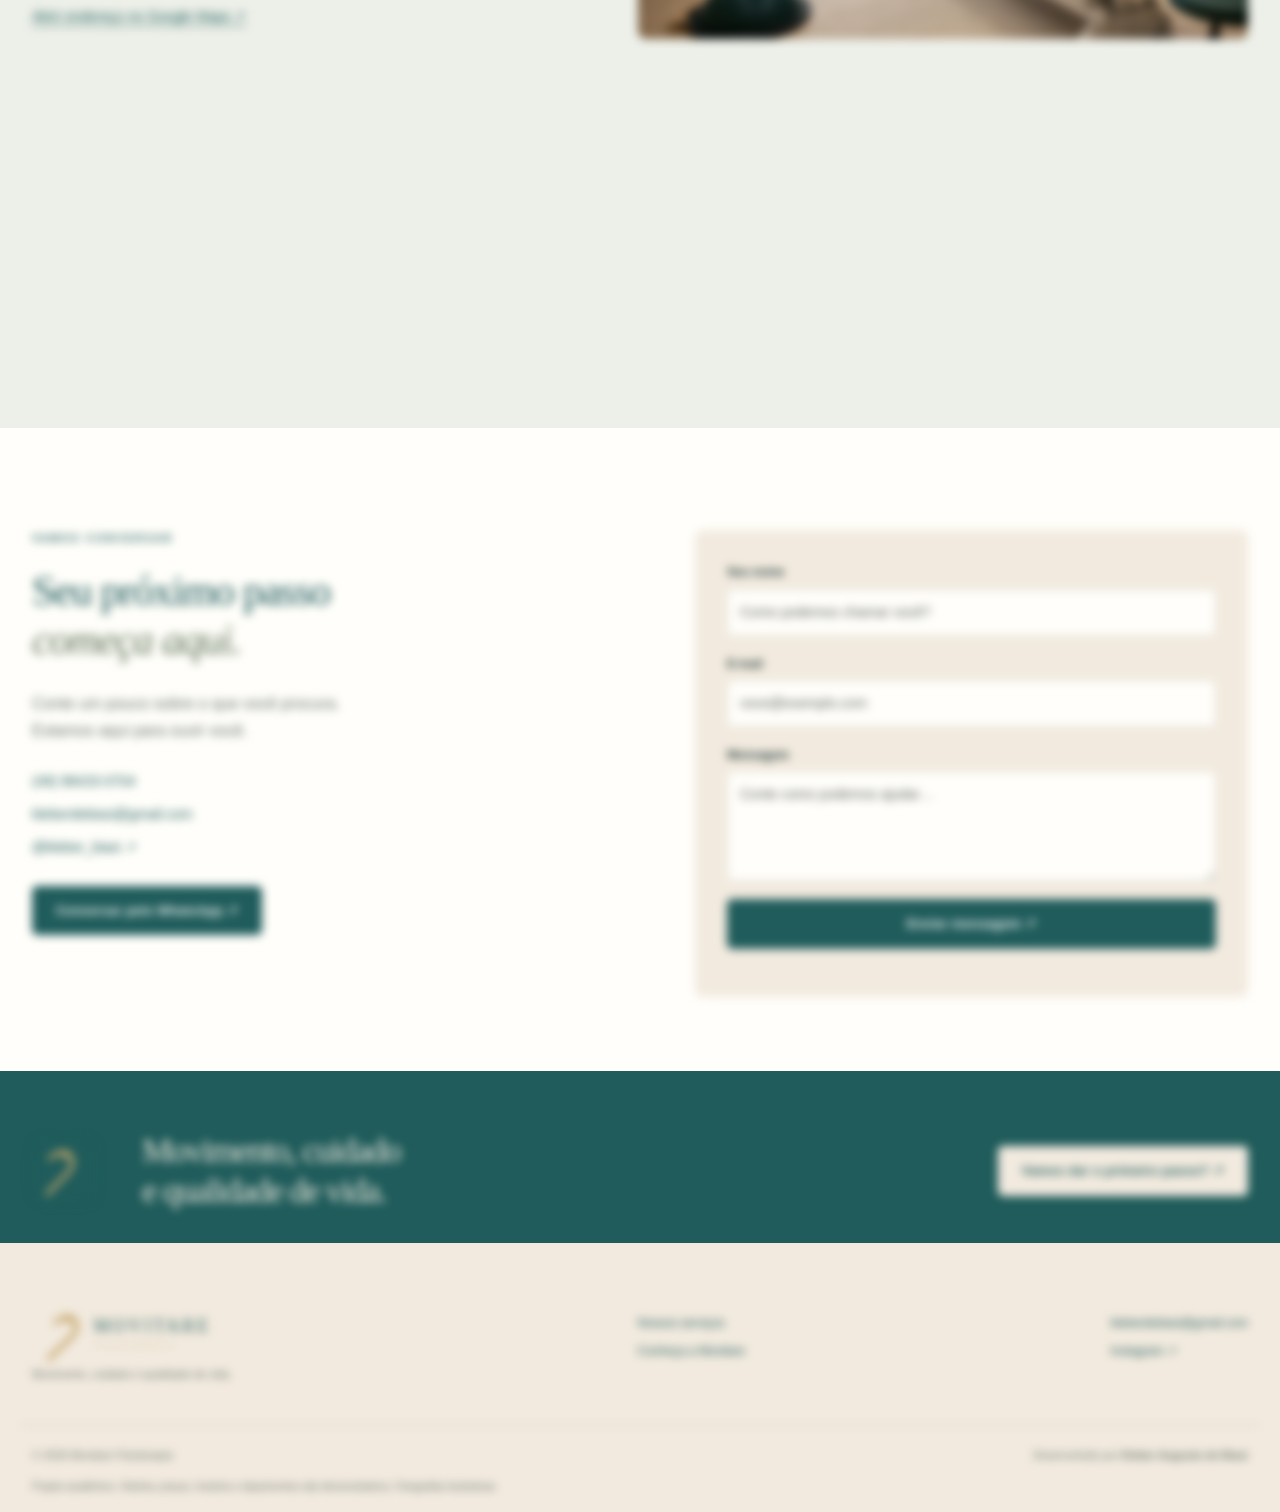
==== commit 3220453b: "Implementa integracao PHP e MariaDB para avaliacao A1.3" ====
--- a/index.html
+++ b/index.html
@@ -1 +1 @@
-<!doctype html><html lang="pt-BR"><head><meta charset="utf-8"><meta name="viewport" content="width=device-width, initial-scale=1"><meta name="description" content="Movitare Fisioterapia. Conheça nossos serviços e solicite seu orçamento. Movimento, cuidado e qualidade de vida."><meta property="og:title" content="Início | Movitare Fisioterapia"><meta property="og:image" content="movitare-assets/compartilhamento-social.webp"><meta name="theme-color" content="#1F5C5B"><title>Início | Movitare Fisioterapia</title><link rel="icon" href="movitare-assets/favicon-512.png"><link rel="stylesheet" href="vendor/bootstrap.min.css"><link rel="stylesheet" href="css/style.css"><script defer src="vendor/bootstrap.bundle.min.js"></script><script defer src="js/main.js"></script></head><body><a class="skip" href="#conteudo">Pular para o conteúdo</a><div class="topbar">Movimento, cuidado e qualidade de vida. <a href="tel:+5549984330704">(49) 98433-0704</a></div><header><nav class="navbar navbar-expand-lg container" aria-label="Menu principal"><a class="navbar-brand" href="index.html"><img src="movitare-assets/logo-movitare.svg" alt="Movitare Fisioterapia" width="225" height="57"></a><button class="navbar-toggler" type="button" data-bs-toggle="collapse" data-bs-target="#menu" aria-controls="menu" aria-expanded="false" aria-label="Abrir menu"><span class="navbar-toggler-icon"></span></button><div class="collapse navbar-collapse" id="menu"><ul class="navbar-nav ms-auto align-items-lg-center"><li><a class="nav-link" href="index.html">Início</a></li><li><a class="nav-link" href="index.html#servicos">Serviços</a></li><li><a class="nav-link" href="index.html#sobre">A Movitare</a></li><li><a class="nav-link" href="index.html#depoimentos">Depoimentos</a></li><li><a class="nav-link" href="index.html#contato">Contato</a></li><li><a class="btn btn-brand ms-lg-3" href="https://wa.me/5549984330704" target="_blank" rel="noopener">Agendar avaliação <span aria-hidden="true">↗</span></a></li></ul></div></nav></header><main id="conteudo"><section id="destaques" class="carousel slide hero" aria-label="Serviços em destaque"><div class="carousel-inner"><div class="carousel-item active"><img class="hero-image" src="movitare-assets/banner-principal.webp" alt="Fisioterapeuta acolhendo uma paciente" fetchpriority="high"><div class="hero-shade"></div><div class="container hero-content"><p class="eyebrow">SEU MOVIMENTO IMPORTA</p><h1>Volte a fazer o que<br> <em>faz bem a você.</em></h1><p class="hero-description">Cuidado individual, escuta e acolhimento.<br>Fisioterapia que acompanha o seu ritmo.</p><a class="btn btn-brand" href="servico1.html">Agendar minha avaliação <span aria-hidden="true">↗</span></a><p class="hero-note"><span aria-hidden="true">✧</span> Cuidado humanizado. Movimento com propósito.</p></div></div><div class="carousel-item "><img class="hero-image" src="movitare-assets/atendimento-ilustrativo.webp" alt="Atendimento de fisioterapia" loading="lazy"><div class="hero-shade"></div><div class="container hero-content"><p class="eyebrow">CUIDADO EM CADA ETAPA</p><h1>Cada movimento,<br><em>uma nova conquista.</em></h1><p class="hero-description">Um plano de cuidado pensado para você<br>e para os movimentos da sua vida.</p><a class="btn btn-brand" href="servico2.html">Conhecer a reabilitação <span aria-hidden="true">↗</span></a><p class="hero-note"><span aria-hidden="true">✧</span> Cuidado humanizado. Movimento com propósito.</p></div></div><div class="carousel-item "><img class="hero-image" src="movitare-assets/consultorio-ilustrativo.webp" alt="Ambiente de atendimento da clínica" loading="lazy"><div class="hero-shade"></div><div class="container hero-content"><p class="eyebrow">MAIS LEVEZA NO DIA A DIA</p><h1>Encontre o seu<br><em>próximo movimento.</em></h1><p class="hero-description">Um espaço acolhedor para cuidar de você,<br>com atenção aos seus objetivos.</p><a class="btn btn-brand" href="#servicos">Explorar nossos serviços <span aria-hidden="true">↗</span></a><p class="hero-note"><span aria-hidden="true">✧</span> Cuidado humanizado. Movimento com propósito.</p></div></div></div><div class="hero-controls container"><div class="carousel-indicators"><button type="button" data-bs-target="#destaques" data-bs-slide-to="0" class="active" aria-current="true" aria-label="Destaque 1"></button><button type="button" data-bs-target="#destaques" data-bs-slide-to="1" class=""  aria-label="Destaque 2"></button><button type="button" data-bs-target="#destaques" data-bs-slide-to="2" class=""  aria-label="Destaque 3"></button></div><div><button class="circle-button" type="button" data-bs-target="#destaques" data-bs-slide="prev" aria-label="Destaque anterior">←</button><button class="circle-button" type="button" data-bs-target="#destaques" data-bs-slide="next" aria-label="Próximo destaque">→</button></div></div></section><div class="values"><div class="container"><span>✧ Atendimento individualizado</span><span>✧ Escuta e acolhimento</span><span>✧ Cuidado em cada movimento</span></div></div><section id="servicos" class="section container"><div class="section-heading"><div><p class="eyebrow">COMO PODEMOS AJUDAR</p><h2>Cuidado para cada<br><em>fase do seu movimento.</em></h2></div><p>Da primeira avaliação ao acompanhamento,<br>um olhar atento para o que você precisa.</p></div><div class="services-grid"><article class="card service-card"><a href="servico1.html" tabindex="-1" aria-hidden="true"><img class="card-img-top" src="movitare-assets/banner-principal.webp" alt="" loading="lazy"></a><div class="card-body"><img class="service-icon" src="movitare-assets/icone-avaliacao.svg" alt="" width="46" height="46"><h3>Avaliação fisioterapêutica</h3><p>Um primeiro passo para entender você.</p><div class="price"><strong>R$ 150,00</strong><span> / sessão</span></div><a class="service-link" href="servico1.html">Solicitar orçamento <span aria-hidden="true">↗</span></a></div></article><article class="card service-card"><a href="servico2.html" tabindex="-1" aria-hidden="true"><img class="card-img-top" src="movitare-assets/atendimento-ilustrativo.webp" alt="" loading="lazy"></a><div class="card-body"><img class="service-icon" src="movitare-assets/icone-reabilitacao.svg" alt="" width="46" height="46"><h3>Reabilitação funcional</h3><p>Retome os movimentos que fazem parte da sua vida.</p><div class="price"><strong>R$ 130,00</strong><span> / sessão</span></div><a class="service-link" href="servico2.html">Solicitar orçamento <span aria-hidden="true">↗</span></a></div></article><article class="card service-card"><a href="servico3.html" tabindex="-1" aria-hidden="true"><img class="card-img-top" src="movitare-assets/consultorio-ilustrativo.webp" alt="" loading="lazy"></a><div class="card-body"><img class="service-icon" src="movitare-assets/icone-mobilidade.svg" alt="" width="46" height="46"><h3>Mobilidade e equilíbrio</h3><p>Mais confiança para se movimentar.</p><div class="price"><strong>R$ 110,00</strong><span> / sessão</span></div><a class="service-link" href="servico3.html">Solicitar orçamento <span aria-hidden="true">↗</span></a></div></article><article class="card service-card"><a href="servico4.html" tabindex="-1" aria-hidden="true"><img class="card-img-top" src="movitare-assets/foto-profissional-ilustrativa.webp" alt="" loading="lazy"></a><div class="card-body"><img class="service-icon" src="movitare-assets/icone-dor.svg" alt="" width="46" height="46"><h3>Cuidado da dor</h3><p>Escuta e cuidado em cada etapa.</p><div class="price"><strong>R$ 130,00</strong><span> / sessão</span></div><a class="service-link" href="servico4.html">Solicitar orçamento <span aria-hidden="true">↗</span></a></div></article></div><p class="small-note">Valores ilustrativos para o projeto acadêmico. O plano de atendimento é definido após avaliação.</p></section><section id="sobre" class="about-section"><div class="container about-grid"><div class="about-photos"><img class="about-main" src="movitare-assets/foto-profissional-ilustrativa.webp" alt="Fotografia ilustrativa de uma profissional de fisioterapia" loading="lazy"><img class="about-small" src="movitare-assets/atendimento-ilustrativo.webp" alt="Atendimento individual ilustrativo" loading="lazy"><div class="about-seal"><img src="movitare-assets/simbolo-movitare.svg" alt="" width="48" height="60"><span>Feito de cuidado.<br>Movido por você.</span></div></div><div><p class="eyebrow">CONHEÇA A MOVITARE</p><h2>Por trás de cada movimento,<br><em>existe uma história.</em></h2><p>A Movitare nasceu da ideia de que cuidar começa por ouvir. Nosso propósito é criar um espaço em que cada pessoa seja acolhida e participe ativamente do seu cuidado.</p><p>Unimos atenção individual e um ambiente tranquilo para acompanhar você, respeitando sua história, sua rotina e seus objetivos.</p><ul class="care-list"><li>Um plano pensado para a sua rotina</li><li>Acompanhamento próximo em cada etapa</li><li>Um espaço para se sentir à vontade</li></ul><a class="btn btn-outline-brand" href="#contato">Vamos conversar <span aria-hidden="true">↗</span></a></div></div></section><section id="depoimentos" class="section container"><p class="eyebrow text-center">HISTÓRIAS QUE ACOLHEM</p><h2 class="text-center">O cuidado também se conta<br><em>pelas experiências.</em></h2><p class="text-center small-note">Depoimentos fictícios e fotos ilustrativas para demonstração acadêmica.</p><div class="testimonial-grid"><figure class="testimonial"><span class="quote" aria-hidden="true">“</span><blockquote>Fui acolhida desde a primeira conversa. Gostei da atenção aos detalhes e das explicações em cada etapa.</blockquote><figcaption><img src="movitare-assets/foto-profissional-ilustrativa.webp" alt="Foto ilustrativa; não representa Ana Clara" loading="lazy"><div><strong>Ana Clara</strong><small>Personagem fictício</small></div></figcaption></figure><figure class="testimonial"><span class="quote" aria-hidden="true">“</span><blockquote>O plano foi pensado para a minha rotina. Me senti ouvido ao falar sobre meus objetivos.</blockquote><figcaption><img src="movitare-assets/foto-profissional-ilustrativa.webp" alt="Foto ilustrativa; não representa Marcos Oliveira" loading="lazy"><div><strong>Marcos Oliveira</strong><small>Personagem fictício</small></div></figcaption></figure><figure class="testimonial"><span class="quote" aria-hidden="true">“</span><blockquote>Um ambiente tranquilo e um atendimento cuidadoso. Cada encontro respeitou o meu ritmo.</blockquote><figcaption><img src="movitare-assets/foto-profissional-ilustrativa.webp" alt="Foto ilustrativa; não representa Beatriz Santos" loading="lazy"><div><strong>Beatriz Santos</strong><small>Personagem fictício</small></div></figcaption></figure><figure class="testimonial"><span class="quote" aria-hidden="true">“</span><blockquote>Gostei de entender o propósito de cada etapa do acompanhamento. Isso me trouxe confiança.</blockquote><figcaption><img src="movitare-assets/foto-profissional-ilustrativa.webp" alt="Foto ilustrativa; não representa João Pedro" loading="lazy"><div><strong>João Pedro</strong><small>Personagem fictício</small></div></figcaption></figure><figure class="testimonial"><span class="quote" aria-hidden="true">“</span><blockquote>A atenção e a escuta fizeram a diferença na minha experiência. Me senti muito bem recebida.</blockquote><figcaption><img src="movitare-assets/foto-profissional-ilustrativa.webp" alt="Foto ilustrativa; não representa Luciana Costa" loading="lazy"><div><strong>Luciana Costa</strong><small>Personagem fictício</small></div></figcaption></figure></div></section><section class="visit-section"><div class="container visit-grid"><div><p class="eyebrow">UM ESPAÇO PARA VOCÊ</p><h2>Sinta-se bem.<br><em>Sinta-se em casa.</em></h2><p>Um ambiente acolhedor para dar o próximo passo no seu cuidado.</p><address><strong>Movitare Fisioterapia</strong><br>Avenida Fernando Machado, 827<br><span data-address>Bairro, CEP, cidade e estado a confirmar.</span></address><a href="https://www.google.com/maps/search/?api=1&query=Avenida+Fernando+Machado+827" target="_blank" rel="noopener">Abrir endereço no Google Maps ↗</a></div><img src="movitare-assets/consultorio-ilustrativo.webp" alt="Consultório ilustrativo com equipamentos para fisioterapia" loading="lazy"></div><div class="container"><iframe class="map" title="Localização aproximada: Avenida Fernando Machado, 827. Confirme a cidade antes de visitar." src="https://maps.google.com/maps?q=Avenida%20Fernando%20Machado%20827&output=embed" loading="lazy" referrerpolicy="no-referrer-when-downgrade"></iframe></div></section><section class="section container" id="contato"><div class="contact-grid"><div><p class="eyebrow">VAMOS CONVERSAR</p><h2>Seu próximo passo<br><em>começa aqui.</em></h2><p>Conte um pouco sobre o que você procura.<br>Estamos aqui para ouvir você.</p><div class="contact-details"><a href="tel:+5549984330704">(49) 98433-0704</a><a href="mailto:kleberdebiasi@gmail.com">kleberdebiasi@gmail.com</a><a href="https://www.instagram.com/kleber_biasi/" target="_blank" rel="noopener">@kleber_biasi ↗</a></div><a class="btn btn-brand" href="https://wa.me/5549984330704" target="_blank" rel="noopener">Conversar pelo WhatsApp ↗</a></div><form id="contact-form" class="contact-form"><label for="contact-name">Seu nome</label><input id="contact-name" name="nome" class="form-control" autocomplete="name" placeholder="Como podemos chamar você?" required maxlength="100"><label for="contact-email">E-mail</label><input id="contact-email" name="email" type="email" class="form-control" autocomplete="email" placeholder="voce@exemplo.com" required><label for="contact-message">Mensagem</label><textarea id="contact-message" name="mensagem" class="form-control" rows="4" placeholder="Conte como podemos ajudar…" required maxlength="3000"></textarea><p class="small-note">O botão abre seu aplicativo de e-mail com a mensagem preenchida. Confirme o envio por lá.</p><button class="btn btn-brand w-100" type="submit">Enviar mensagem ↗</button><p class="form-status" role="status"></p></form></div></section><section class="closing"><div class="container"><img src="movitare-assets/simbolo-movitare.svg" width="65" height="80" alt=""><h2>Movimento, cuidado<br>e qualidade de vida.</h2><a href="https://wa.me/5549984330704" class="btn btn-sand" target="_blank" rel="noopener">Vamos dar o primeiro passo? ↗</a></div></section></main><footer><div class="container footer-top"><div><img src="movitare-assets/logo-movitare.svg" alt="Movitare Fisioterapia" width="240" height="60"><p>Movimento, cuidado e qualidade de vida.</p></div><div><a href="index.html#servicos">Nossos serviços</a><a href="index.html#sobre">Conheça a Movitare</a></div><div><a href="mailto:kleberdebiasi@gmail.com">kleberdebiasi@gmail.com</a><a href="https://www.instagram.com/kleber_biasi/" target="_blank" rel="noopener">Instagram ↗</a></div></div><div class="container footer-bottom"><span>© 2026 Movitare Fisioterapia</span><span>Desenvolvido por <strong data-developer>Kleber (nome completo a confirmar)</strong></span></div><p class="academic container">Projeto acadêmico. História, preços, horários e depoimentos são demonstrativos. Fotografias ilustrativas.</p></footer><a class="floating-whatsapp" href="https://wa.me/5549984330704" target="_blank" rel="noopener" aria-label="Conversar pelo WhatsApp">WhatsApp ↗</a></body></html>+<!doctype html><html lang="pt-BR"><head><meta charset="utf-8"><meta name="viewport" content="width=device-width, initial-scale=1"><meta name="description" content="Movitare Fisioterapia. Conheça nossos serviços e solicite seu orçamento. Movimento, cuidado e qualidade de vida."><meta property="og:title" content="Início | Movitare Fisioterapia"><meta property="og:image" content="movitare-assets/compartilhamento-social.webp"><meta name="theme-color" content="#1F5C5B"><title>Início | Movitare Fisioterapia</title><link rel="icon" href="movitare-assets/favicon-512.png"><link rel="stylesheet" href="vendor/bootstrap.min.css"><link rel="stylesheet" href="css/style.css"><script defer src="vendor/bootstrap.bundle.min.js"></script><script defer src="js/main.js"></script></head><body><a class="skip" href="#conteudo">Pular para o conteúdo</a><div class="topbar">Movimento, cuidado e qualidade de vida. <a href="tel:+5549984330704">(49) 98433-0704</a></div><header><nav class="navbar navbar-expand-lg container" aria-label="Menu principal"><a class="navbar-brand" href="index.html"><img src="movitare-assets/logo-movitare.svg" alt="Movitare Fisioterapia" width="225" height="57"></a><button class="navbar-toggler" type="button" data-bs-toggle="collapse" data-bs-target="#menu" aria-controls="menu" aria-expanded="false" aria-label="Abrir menu"><span class="navbar-toggler-icon"></span></button><div class="collapse navbar-collapse" id="menu"><ul class="navbar-nav ms-auto align-items-lg-center"><li><a class="nav-link" href="index.html">Início</a></li><li><a class="nav-link" href="index.html#servicos">Serviços</a></li><li><a class="nav-link" href="index.html#sobre">A Movitare</a></li><li><a class="nav-link" href="index.html#depoimentos">Depoimentos</a></li><li><a class="nav-link" href="index.html#contato">Contato</a></li><li><a class="btn btn-brand ms-lg-3" href="https://wa.me/5549984330704" target="_blank" rel="noopener">Agendar avaliação <span aria-hidden="true">↗</span></a></li></ul></div></nav></header><main id="conteudo"><section id="destaques" class="carousel slide hero" aria-label="Serviços em destaque"><div class="carousel-inner"><div class="carousel-item active"><img class="hero-image" src="movitare-assets/banner-principal.webp" alt="Fisioterapeuta acolhendo uma paciente" fetchpriority="high"><div class="hero-shade"></div><div class="container hero-content"><p class="eyebrow">SEU MOVIMENTO IMPORTA</p><h1>Volte a fazer o que<br> <em>faz bem a você.</em></h1><p class="hero-description">Cuidado individual, escuta e acolhimento.<br>Fisioterapia que acompanha o seu ritmo.</p><a class="btn btn-brand" href="servico1.html">Agendar minha avaliação <span aria-hidden="true">↗</span></a><p class="hero-note"><span aria-hidden="true">✧</span> Cuidado humanizado. Movimento com propósito.</p></div></div><div class="carousel-item "><img class="hero-image" src="movitare-assets/atendimento-ilustrativo.webp" alt="Atendimento de fisioterapia" loading="lazy"><div class="hero-shade"></div><div class="container hero-content"><p class="eyebrow">CUIDADO EM CADA ETAPA</p><h1>Cada movimento,<br><em>uma nova conquista.</em></h1><p class="hero-description">Um plano de cuidado pensado para você<br>e para os movimentos da sua vida.</p><a class="btn btn-brand" href="servico2.html">Conhecer a reabilitação <span aria-hidden="true">↗</span></a><p class="hero-note"><span aria-hidden="true">✧</span> Cuidado humanizado. Movimento com propósito.</p></div></div><div class="carousel-item "><img class="hero-image" src="movitare-assets/consultorio-ilustrativo.webp" alt="Ambiente de atendimento da clínica" loading="lazy"><div class="hero-shade"></div><div class="container hero-content"><p class="eyebrow">MAIS LEVEZA NO DIA A DIA</p><h1>Encontre o seu<br><em>próximo movimento.</em></h1><p class="hero-description">Um espaço acolhedor para cuidar de você,<br>com atenção aos seus objetivos.</p><a class="btn btn-brand" href="#servicos">Explorar nossos serviços <span aria-hidden="true">↗</span></a><p class="hero-note"><span aria-hidden="true">✧</span> Cuidado humanizado. Movimento com propósito.</p></div></div></div><div class="hero-controls container"><div class="carousel-indicators"><button type="button" data-bs-target="#destaques" data-bs-slide-to="0" class="active" aria-current="true" aria-label="Destaque 1"></button><button type="button" data-bs-target="#destaques" data-bs-slide-to="1" class=""  aria-label="Destaque 2"></button><button type="button" data-bs-target="#destaques" data-bs-slide-to="2" class=""  aria-label="Destaque 3"></button></div><div><button class="circle-button" type="button" data-bs-target="#destaques" data-bs-slide="prev" aria-label="Destaque anterior">←</button><button class="circle-button" type="button" data-bs-target="#destaques" data-bs-slide="next" aria-label="Próximo destaque">→</button></div></div></section><div class="values"><div class="container"><span>✧ Atendimento individualizado</span><span>✧ Escuta e acolhimento</span><span>✧ Cuidado em cada movimento</span></div></div><section id="servicos" class="section container"><div class="section-heading"><div><p class="eyebrow">COMO PODEMOS AJUDAR</p><h2>Cuidado para cada<br><em>fase do seu movimento.</em></h2></div><p>Da primeira avaliação ao acompanhamento,<br>um olhar atento para o que você precisa.</p></div><div id="services-list" class="services-grid"></div><p id="services-status" role="status">Carregando serviços…</p><noscript><p>Ative o JavaScript para consultar os serviços.</p></noscript><template id="service-template"><article class="card service-card"><a tabindex="-1" aria-hidden="true"><img class="card-img-top" alt="" loading="lazy"></a><div class="card-body"><img class="service-icon" alt="" width="46" height="46"><h3></h3><p></p><div class="price"><strong></strong><span> / sessão</span></div><a class="service-link">Solicitar orçamento <span aria-hidden="true">↗</span></a></div></article></template><p class="small-note">Valores ilustrativos para o projeto acadêmico. O plano de atendimento é definido após avaliação.</p></section><section id="sobre" class="about-section"><div class="container about-grid"><div class="about-photos"><img class="about-main" src="movitare-assets/foto-profissional-ilustrativa.webp" alt="Fotografia ilustrativa de uma profissional de fisioterapia" loading="lazy"><img class="about-small" src="movitare-assets/atendimento-ilustrativo.webp" alt="Atendimento individual ilustrativo" loading="lazy"><div class="about-seal"><img src="movitare-assets/simbolo-movitare.svg" alt="" width="48" height="60"><span>Feito de cuidado.<br>Movido por você.</span></div></div><div><p class="eyebrow">CONHEÇA A MOVITARE</p><h2>Por trás de cada movimento,<br><em>existe uma história.</em></h2><p>A Movitare nasceu da ideia de que cuidar começa por ouvir. Nosso propósito é criar um espaço em que cada pessoa seja acolhida e participe ativamente do seu cuidado.</p><p>Unimos atenção individual e um ambiente tranquilo para acompanhar você, respeitando sua história, sua rotina e seus objetivos.</p><ul class="care-list"><li>Um plano pensado para a sua rotina</li><li>Acompanhamento próximo em cada etapa</li><li>Um espaço para se sentir à vontade</li></ul><a class="btn btn-outline-brand" href="#contato">Vamos conversar <span aria-hidden="true">↗</span></a></div></div></section><section id="depoimentos" class="section container"><p class="eyebrow text-center">HISTÓRIAS QUE ACOLHEM</p><h2 class="text-center">O cuidado também se conta<br><em>pelas experiências.</em></h2><p class="text-center small-note">Depoimentos fictícios e fotos ilustrativas para demonstração acadêmica.</p><div class="testimonial-grid"><figure class="testimonial"><span class="quote" aria-hidden="true">“</span><blockquote>Fui acolhida desde a primeira conversa. Gostei da atenção aos detalhes e das explicações em cada etapa.</blockquote><figcaption><img src="movitare-assets/foto-profissional-ilustrativa.webp" alt="Foto ilustrativa; não representa Ana Clara" loading="lazy"><div><strong>Ana Clara</strong><small>Personagem fictício</small></div></figcaption></figure><figure class="testimonial"><span class="quote" aria-hidden="true">“</span><blockquote>O plano foi pensado para a minha rotina. Me senti ouvido ao falar sobre meus objetivos.</blockquote><figcaption><img src="movitare-assets/foto-profissional-ilustrativa.webp" alt="Foto ilustrativa; não representa Marcos Oliveira" loading="lazy"><div><strong>Marcos Oliveira</strong><small>Personagem fictício</small></div></figcaption></figure><figure class="testimonial"><span class="quote" aria-hidden="true">“</span><blockquote>Um ambiente tranquilo e um atendimento cuidadoso. Cada encontro respeitou o meu ritmo.</blockquote><figcaption><img src="movitare-assets/foto-profissional-ilustrativa.webp" alt="Foto ilustrativa; não representa Beatriz Santos" loading="lazy"><div><strong>Beatriz Santos</strong><small>Personagem fictício</small></div></figcaption></figure><figure class="testimonial"><span class="quote" aria-hidden="true">“</span><blockquote>Gostei de entender o propósito de cada etapa do acompanhamento. Isso me trouxe confiança.</blockquote><figcaption><img src="movitare-assets/foto-profissional-ilustrativa.webp" alt="Foto ilustrativa; não representa João Pedro" loading="lazy"><div><strong>João Pedro</strong><small>Personagem fictício</small></div></figcaption></figure><figure class="testimonial"><span class="quote" aria-hidden="true">“</span><blockquote>A atenção e a escuta fizeram a diferença na minha experiência. Me senti muito bem recebida.</blockquote><figcaption><img src="movitare-assets/foto-profissional-ilustrativa.webp" alt="Foto ilustrativa; não representa Luciana Costa" loading="lazy"><div><strong>Luciana Costa</strong><small>Personagem fictício</small></div></figcaption></figure></div></section><section class="visit-section"><div class="container visit-grid"><div><p class="eyebrow">UM ESPAÇO PARA VOCÊ</p><h2>Sinta-se bem.<br><em>Sinta-se em casa.</em></h2><p>Um ambiente acolhedor para dar o próximo passo no seu cuidado.</p><address><strong>Movitare Fisioterapia</strong><br>Avenida Fernando Machado, 827<br><span data-address>Bairro, CEP, cidade e estado a confirmar.</span></address><a href="https://www.google.com/maps/search/?api=1&query=Avenida+Fernando+Machado+827" target="_blank" rel="noopener">Abrir endereço no Google Maps ↗</a></div><img src="movitare-assets/consultorio-ilustrativo.webp" alt="Consultório ilustrativo com equipamentos para fisioterapia" loading="lazy"></div><div class="container"><iframe class="map" title="Localização aproximada: Avenida Fernando Machado, 827. Confirme a cidade antes de visitar." src="https://maps.google.com/maps?q=Avenida%20Fernando%20Machado%20827&output=embed" loading="lazy" referrerpolicy="no-referrer-when-downgrade"></iframe></div></section><section class="section container" id="contato"><div class="contact-grid"><div><p class="eyebrow">VAMOS CONVERSAR</p><h2>Seu próximo passo<br><em>começa aqui.</em></h2><p>Conte um pouco sobre o que você procura.<br>Estamos aqui para ouvir você.</p><div class="contact-details"><a href="tel:+5549984330704">(49) 98433-0704</a><a href="mailto:kleberdebiasi@gmail.com">kleberdebiasi@gmail.com</a><a href="https://www.instagram.com/kleber_biasi/" target="_blank" rel="noopener">@kleber_biasi ↗</a></div><a class="btn btn-brand" href="https://wa.me/5549984330704" target="_blank" rel="noopener">Conversar pelo WhatsApp ↗</a></div><form id="contact-form" class="contact-form" data-api method="post" action="api/contatos.php"><label for="contact-name">Seu nome</label><input id="contact-name" name="nome" class="form-control" autocomplete="name" placeholder="Como podemos chamar você?" required maxlength="100"><label for="contact-email">E-mail</label><input id="contact-email" name="email" type="email" maxlength="254" class="form-control" autocomplete="email" placeholder="voce@exemplo.com" required><label for="contact-message">Mensagem</label><textarea id="contact-message" name="mensagem" class="form-control" rows="4" placeholder="Conte como podemos ajudar…" required maxlength="3000"></textarea><button class="btn btn-brand w-100" type="submit">Enviar mensagem ↗</button><p class="form-status" role="status"></p></form></div></section><section class="closing"><div class="container"><img src="movitare-assets/simbolo-movitare.svg" width="65" height="80" alt=""><h2>Movimento, cuidado<br>e qualidade de vida.</h2><a href="https://wa.me/5549984330704" class="btn btn-sand" target="_blank" rel="noopener">Vamos dar o primeiro passo? ↗</a></div></section></main><footer><div class="container footer-top"><div><img src="movitare-assets/logo-movitare.svg" alt="Movitare Fisioterapia" width="240" height="60"><p>Movimento, cuidado e qualidade de vida.</p></div><div><a href="index.html#servicos">Nossos serviços</a><a href="index.html#sobre">Conheça a Movitare</a></div><div><a href="mailto:kleberdebiasi@gmail.com">kleberdebiasi@gmail.com</a><a href="https://www.instagram.com/kleber_biasi/" target="_blank" rel="noopener">Instagram ↗</a></div></div><div class="container footer-bottom"><span>© 2026 Movitare Fisioterapia</span><span>Desenvolvido por <strong data-developer>Kleber Augusto de Biasi</strong></span></div><p class="academic container">Projeto acadêmico. História, preços, horários e depoimentos são demonstrativos. Fotografias ilustrativas.</p></footer><a class="floating-whatsapp" href="https://wa.me/5549984330704" target="_blank" rel="noopener" aria-label="Conversar pelo WhatsApp">WhatsApp ↗</a></body></html>
